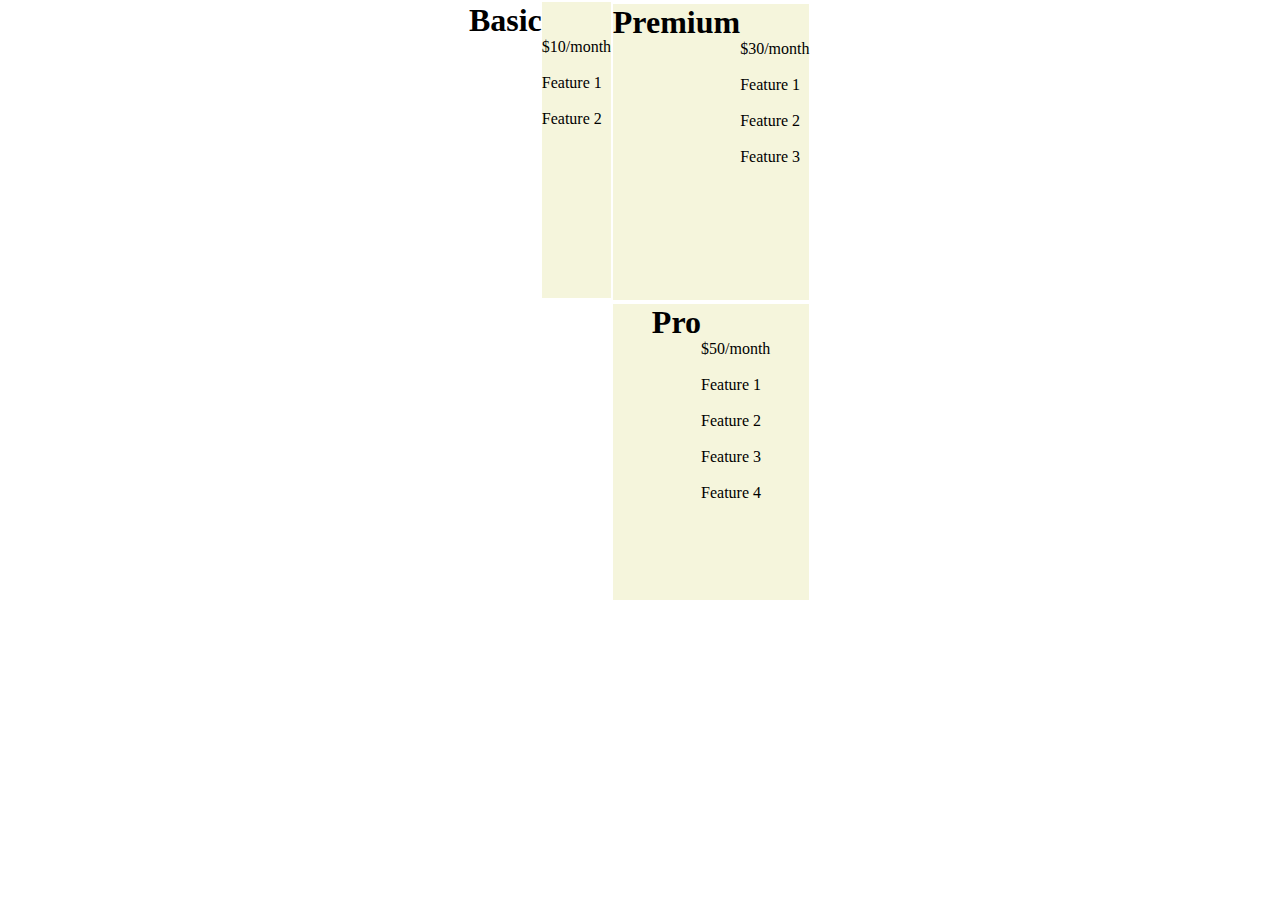
==== Day1/flexpractice2.html @ 742d00cc "Add files via upload" ====
<!DOCTYPE html>
<html lang="en">
<head>
    <meta charset="UTF-8">
    <meta name="viewport" content="width=device-width, initial-scale=1.0">
    <title>Document</title>
    <style>
        *{
        box-sizing: border-box;
        margin: 0;
        padding: 0;
        }
        .parent{
        display: flex;
        justify-content: center;
        align-items: center;
      
        }
        .Box{
        display: flex;
        justify-items: center;
        justify-content: center;
        border: 2px solid white;
        height: 300px;
        width: 200px;
        background-color: beige;
        }
    </style>
</head>
<body>
    <div class="parent">
        <div class="Box" id="Box-1"><h1>Basic</h1><br><br>$10/month<br><br>Feature 1<br><br>Feature 2<br><br><button</div>
        <div class="Box" id="Box-2"><h1>Premium</h1><br><br>$30/month<br><br>Feature 1<br><br>Feature 2<br><br>Feature 3<br><br></div>
        <div class="Box" id="Box-3"><h1>Pro</h1><br><br>$50/month<br><br>Feature 1<br><br>Feature 2<br><br>Feature 3<br><br>Feature 4</div>
    </div>
</body>
</html>
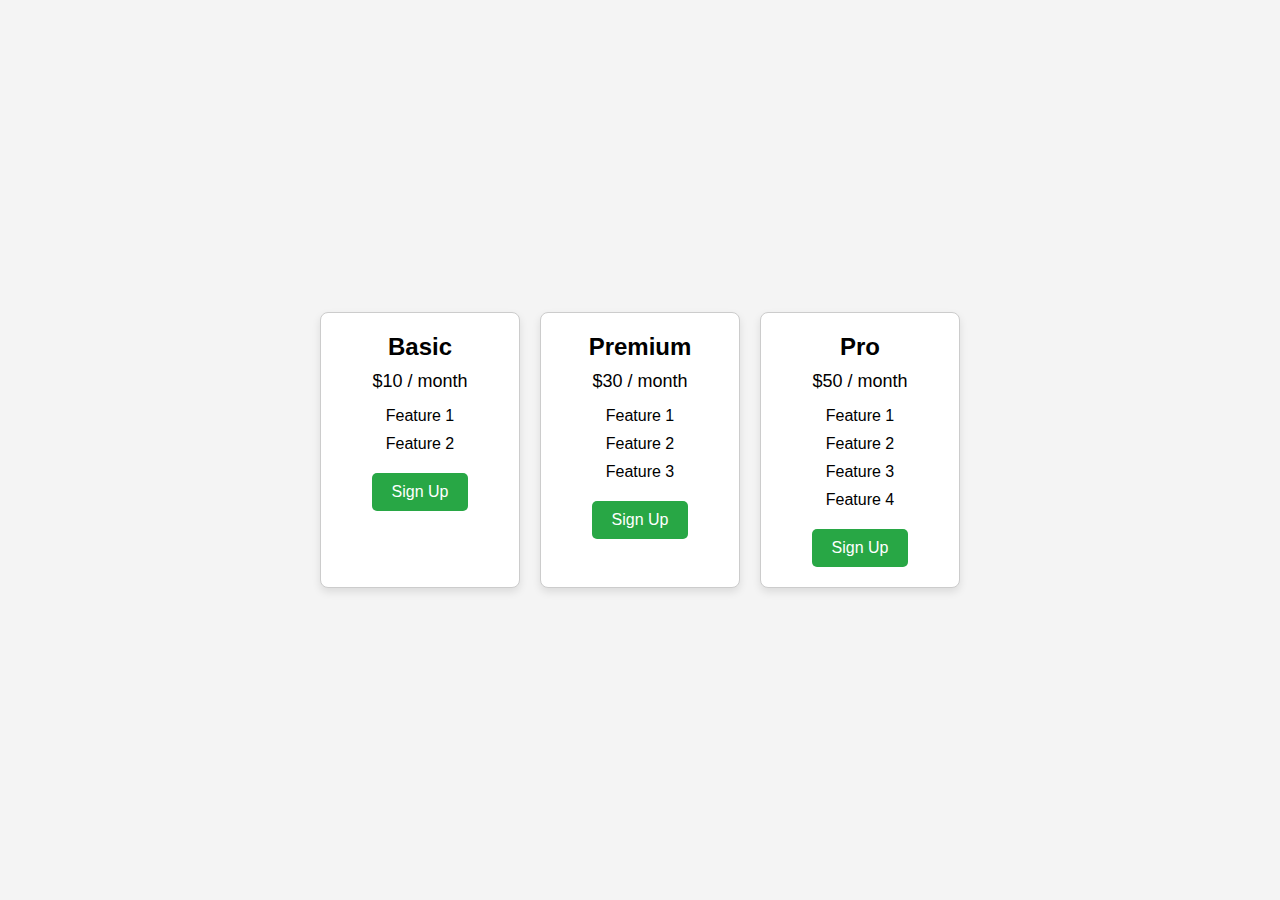
==== commit d487c056: "Add files via upload" ====
--- a/Day1/flexpractice2.html
+++ b/Day1/flexpractice2.html
@@ -3,35 +3,114 @@
 <head>
     <meta charset="UTF-8">
     <meta name="viewport" content="width=device-width, initial-scale=1.0">
-    <title>Document</title>
+    <title>Pricing Plans</title>
     <style>
-        *{
-        box-sizing: border-box;
-        margin: 0;
-        padding: 0;
+        * {
+            box-sizing: border-box;
+            margin: 0;
+            padding: 0;
         }
-        .parent{
-        display: flex;
-        justify-content: center;
-        align-items: center;
-      
+
+        body {
+            font-family: Arial, sans-serif;
+            display: flex;
+            justify-content: center;
+            align-items: center;
+            min-height: 100vh;
+            background-color: #f4f4f4;
         }
-        .Box{
-        display: flex;
-        justify-items: center;
-        justify-content: center;
-        border: 2px solid white;
-        height: 300px;
-        width: 200px;
-        background-color: beige;
+
+        .pricing-table {
+            display: flex;
+            justify-content: space-between;
+            gap: 20px;
+        }
+
+        .plan {
+            background-color: white;
+            border: 1px solid #ccc;
+            border-radius: 8px;
+            padding: 20px;
+            width: 200px;
+            text-align: center;
+            box-shadow: 0px 4px 8px rgba(0, 0, 0, 0.1);
+        }
+
+        .plan h2 {
+            font-size: 24px;
+            margin-bottom: 10px;
+        }
+
+        .plan p {
+            font-size: 18px;
+            margin-bottom: 15px;
+        }
+
+        .plan ul {
+            list-style: none;
+            margin-bottom: 20px;
+        }
+
+        .plan ul li {
+            margin: 10px 0;
+            font-size: 16px;
+        }
+
+        .plan button {
+            background-color: #28a745;
+            color: white;
+            padding: 10px 20px;
+            border: none;
+            border-radius: 5px;
+            font-size: 16px;
+            cursor: pointer;
+            transition: background-color 0.3s ease;
+        }
+
+        .plan button:hover {
+            background-color: #218838;
         }
     </style>
 </head>
 <body>
-    <div class="parent">
-        <div class="Box" id="Box-1"><h1>Basic</h1><br><br>$10/month<br><br>Feature 1<br><br>Feature 2<br><br><button</div>
-        <div class="Box" id="Box-2"><h1>Premium</h1><br><br>$30/month<br><br>Feature 1<br><br>Feature 2<br><br>Feature 3<br><br></div>
-        <div class="Box" id="Box-3"><h1>Pro</h1><br><br>$50/month<br><br>Feature 1<br><br>Feature 2<br><br>Feature 3<br><br>Feature 4</div>
+
+    <div class="pricing-table">
+        <!-- Basic Plan -->
+        <div class="plan">
+            <h2>Basic</h2>
+            <p>$10 / month</p>
+            <ul>
+                <li>Feature 1</li>
+                <li>Feature 2</li>
+            </ul>
+            <button>Sign Up</button>
+        </div>
+
+        <!-- Premium Plan -->
+        <div class="plan">
+            <h2>Premium</h2>
+            <p>$30 / month</p>
+            <ul>
+                <li>Feature 1</li>
+                <li>Feature 2</li>
+                <li>Feature 3</li>
+            </ul>
+            <button>Sign Up</button>
+        </div>
+
+        <!-- Pro Plan -->
+        <div class="plan">
+            <h2>Pro</h2>
+            <p>$50 / month</p>
+            <ul>
+                <li>Feature 1</li>
+                <li>Feature 2</li>
+                <li>Feature 3</li>
+                <li>Feature 4</li>
+            </ul>
+            <button>Sign Up</button>
+        </div>
     </div>
+
 </body>
-</html>+</html>
